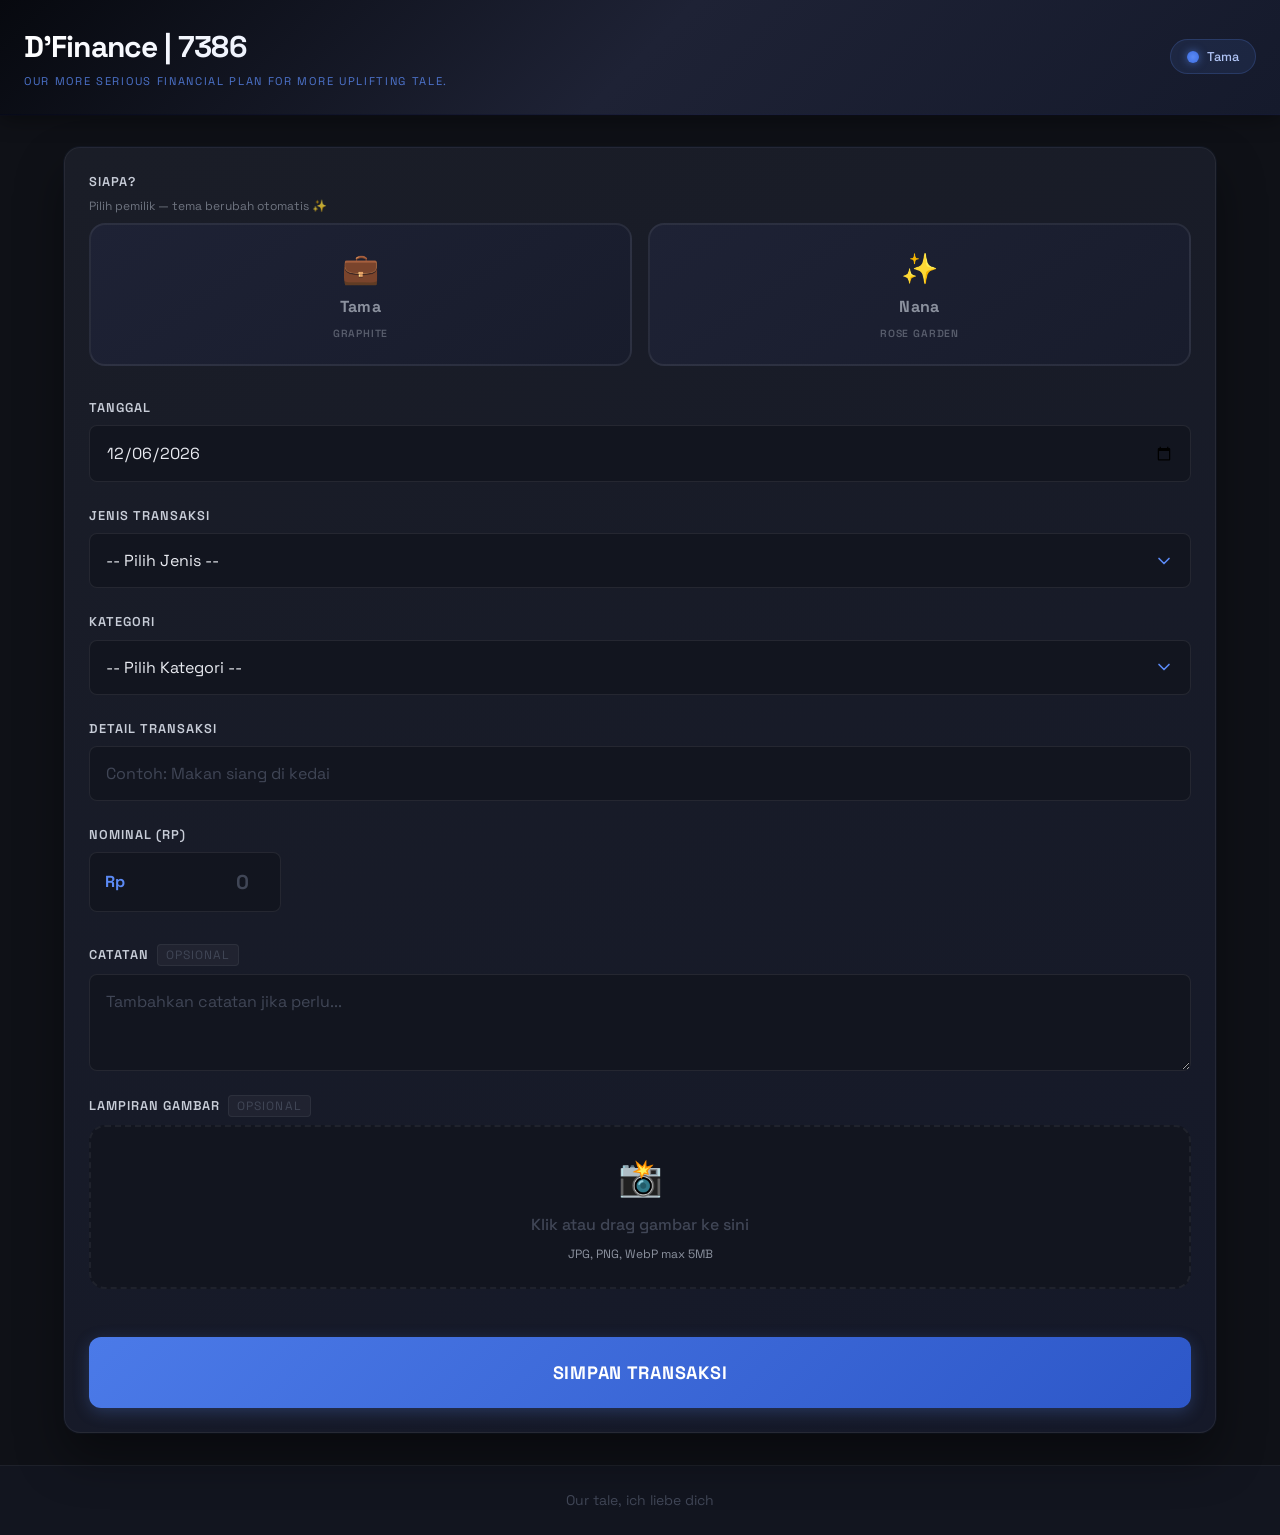
==== frontend/index.html @ bd0a0cb4 "init: our financial tracker | 7386" ====
<!DOCTYPE html>
<html lang="id">
<head>
    <meta charset="UTF-8">
    <meta name="viewport" content="width=device-width, initial-scale=1.0">
    <title>Budgeting | 7386</title>
    <link rel="preconnect" href="https://fonts.googleapis.com">
    <link rel="preconnect" href="https://fonts.gstatic.com" crossorigin>
    <link href="https://fonts.googleapis.com/css2?family=Space+Grotesk:wght@300;400;500;600;700&family=Playfair+Display:wght@400;500;600;700&family=Caveat:wght@400;500;600;700&display=swap" rel="stylesheet">
    
    <!-- Stylesheets -->
    <link rel="stylesheet" href="css/main.css">
    <link rel="stylesheet" href="css/theme-tama.css">
    <link rel="stylesheet" href="css/theme-nana.css">
</head>
<body class="theme-tama">
    <div class="app-container">
        <!-- Header -->
        <header class="app-header">
            <div class="header-content">
                <h1 class="app-title">D'Finance | 7386</h1>
                <p class="app-subtitle">Our more serious financial plan for more uplifting tale.</p>
            </div>
            <button class="theme-switcher" id="themeSwitcher" title="Ganti tema">
                <span class="theme-indicator"></span>
                <span class="theme-label" id="themeLabel">Tama</span>
            </button>
        </header>

        <!-- Main Form -->
        <main class="app-main">
            <form class="transaction-form" id="transactionForm">
                <!-- Owner Selection -->
                <div class="form-group form-group--owner">
                    <label class="form-label">Siapa?</label>
                    <p class="owner-hint">Pilih pemilik — tema berubah otomatis ✨</p>
                    <div class="owner-selector">
                        <button type="button" class="owner-btn" data-owner="Tama" id="ownerBtnTama">
                            <span class="owner-icon">💼</span>
                            <span class="owner-name">Tama</span>
                            <span class="owner-theme-tag">Graphite</span>
                        </button>
                        <button type="button" class="owner-btn" data-owner="Nana" id="ownerBtnNana">
                            <span class="owner-icon">✨</span>
                            <span class="owner-name">Nana</span>
                            <span class="owner-theme-tag">Rose Garden</span>
                        </button>
                    </div>
                    <input type="hidden" name="owner" id="ownerInput" required>
                </div>

                <!-- Date -->
                <div class="form-group">
                    <label for="dateInput" class="form-label">Tanggal</label>
                    <input 
                        type="date" 
                        id="dateInput" 
                        name="date" 
                        class="form-input" 
                        required
                    >
                </div>

                <!-- Transaction Type -->
                <div class="form-group">
                    <label for="typeSelect" class="form-label">Jenis Transaksi</label>
                    <select 
                        id="typeSelect" 
                        name="type" 
                        class="form-input form-select" 
                        required
                    >
                        <option value="">-- Pilih Jenis --</option>
                    </select>
                </div>

                <!-- Category (Dynamic) -->
                <div class="form-group">
                    <label for="categorySelect" class="form-label">Kategori</label>
                    <select 
                        id="categorySelect" 
                        name="category" 
                        class="form-input form-select" 
                        required
                    >
                        <option value="">-- Pilih Kategori --</option>
                    </select>
                </div>

                <!-- Detail/Description -->
                <div class="form-group">
                    <label for="detailInput" class="form-label">Detail Transaksi</label>
                    <input 
                        type="text" 
                        id="detailInput" 
                        name="detail" 
                        class="form-input" 
                        placeholder="Contoh: Makan siang di kedai"
                        required
                    >
                </div>

                <!-- Amount -->
                <div class="form-group">
                    <label for="amountInput" class="form-label">Nominal (Rp)</label>
                    <div class="amount-input-wrapper">
                        <span class="currency-prefix">Rp</span>
                        <input 
                            type="number" 
                            id="amountInput" 
                            name="amount" 
                            class="form-input amount-input" 
                            placeholder="0" 
                            min="1000"
                            max="999999999"
                            required
                        >
                    </div>
                    <small class="form-hint" id="amountHint"></small>
                </div>

                <!-- Note (Optional) -->
                <div class="form-group">
                    <label for="noteInput" class="form-label">Catatan <span class="optional-badge">Opsional</span></label>
                    <textarea 
                        id="noteInput" 
                        name="note" 
                        class="form-input form-textarea" 
                        placeholder="Tambahkan catatan jika perlu..."
                        rows="3"
                    ></textarea>
                </div>

                <!-- Image Upload (Optional) -->
                <div class="form-group">
                    <label class="form-label">Lampiran Gambar <span class="optional-badge">Opsional</span></label>
                    <div class="image-upload-area" id="imageUploadArea">
                        <input 
                            type="file" 
                            id="imageInput" 
                            name="image" 
                            class="image-input" 
                            accept="image/*"
                        >
                        <div class="upload-prompt">
                            <span class="upload-icon">📸</span>
                            <p>Klik atau drag gambar ke sini</p>
                            <small>JPG, PNG, WebP max 5MB</small>
                        </div>
                    </div>
                    <div class="image-preview" id="imagePreview" style="display: none;">
                        <img id="previewImage" alt="Preview">
                        <button type="button" class="btn-remove-image" id="removeImageBtn">✕</button>
                    </div>
                </div>

                <!-- Form Status/Feedback -->
                <div class="form-feedback" id="formFeedback" style="display: none;"></div>

                <!-- Submit Button -->
                <button type="submit" class="btn btn-primary btn-submit" id="submitBtn">
                    <span class="btn-text">Simpan Transaksi</span>
                    <span class="btn-loader" style="display: none;">⏳</span>
                </button>

                <!-- Loading Overlay -->
                <div class="form-loading" id="formLoading" style="display: none;">
                    <div class="spinner"></div>
                    <p>Mengirim data...</p>
                </div>
            </form>

            <!-- Quick Stats -->
            <aside class="quick-stats" id="quickStats" style="display: none;">
                <h3 class="stats-title">Statistik Hari Ini</h3>
                <div class="stats-grid">
                    <div class="stat-item">
                        <span class="stat-label">Total Pemasukan</span>
                        <span class="stat-value stat-income">Rp 0</span>
                    </div>
                    <div class="stat-item">
                        <span class="stat-label">Total Pengeluaran</span>
                        <span class="stat-value stat-expense">Rp 0</span>
                    </div>
                    <div class="stat-item">
                        <span class="stat-label">Saldo Bersih</span>
                        <span class="stat-value stat-net">Rp 0</span>
                    </div>
                </div>
            </aside>
        </main>

        <!-- Footer -->
        <footer class="app-footer">
            <p class="footer-text">Our tale, ich liebe dich</p>
        </footer>
    </div>

    <!-- Scripts -->
    <script src="js/config-loader.js"></script>
    <script src="js/theme-manager.js"></script>
    <script src="js/form-handler.js"></script>
    <script src="js/main.js"></script>
</body>
</html>
---- frontend/css/main.css ----
/* ============================================
   BINDER 7386 BUDGETING APP - MAIN STYLESHEET
   ============================================ */

* {
    margin: 0;
    padding: 0;
    box-sizing: border-box;
}

:root {
    /* Spacing */
    --spacing-xs: 0.25rem;
    --spacing-sm: 0.5rem;
    --spacing-md: 1rem;
    --spacing-lg: 1.5rem;
    --spacing-xl: 2rem;
    --spacing-xxl: 3rem;

    /* Typography */
    --font-primary: 'Space Grotesk', sans-serif;
    --font-secondary: 'Playfair Display', serif;
    --font-handwriting: 'Caveat', cursive;
    
    --font-size-xs: 0.75rem;
    --font-size-sm: 0.875rem;
    --font-size-base: 1rem;
    --font-size-lg: 1.125rem;
    --font-size-xl: 1.25rem;
    --font-size-2xl: 1.5rem;
    --font-size-3xl: 1.875rem;
    --font-size-4xl: 2.25rem;

    --line-height-tight: 1.2;
    --line-height-normal: 1.5;
    --line-height-loose: 1.75;

    /* Border Radius */
    --radius-sm: 0.25rem;
    --radius-md: 0.5rem;
    --radius-lg: 1rem;
    --radius-full: 9999px;

    /* Transitions */
    --transition-fast: 150ms ease-in-out;
    --transition-base: 300ms ease-in-out;
    --transition-slow: 500ms ease-in-out;

    /* Shadows */
    --shadow-sm: 0 1px 2px rgba(0, 0, 0, 0.05);
    --shadow-md: 0 4px 6px rgba(0, 0, 0, 0.1);
    --shadow-lg: 0 10px 15px rgba(0, 0, 0, 0.15);
    --shadow-xl: 0 20px 25px rgba(0, 0, 0, 0.2);
}

html {
    font-size: 16px;
    -webkit-font-smoothing: antialiased;
    -moz-osx-font-smoothing: grayscale;
}

body {
    font-family: var(--font-primary);
    line-height: var(--line-height-normal);
    transition:
        background-color var(--transition-base),
        color var(--transition-base);
}

/* Smooth full-page theme crossfade — triggered by ThemeManager */
body.theme-transitioning *,
body.theme-transitioning {
    transition:
        background-color 0.35s ease,
        color 0.35s ease,
        border-color 0.35s ease,
        box-shadow 0.35s ease !important;
}

/* ============================================
   LAYOUT STRUCTURE
   ============================================ */

.app-container {
    display: flex;
    flex-direction: column;
    min-height: 100vh;
    background-color: var(--bg-primary);
    color: var(--text-primary);
}

.app-header {
    padding: var(--spacing-lg) var(--spacing-lg);
    border-bottom: 1px solid var(--border-color);
    background-color: var(--bg-secondary);
    display: flex;
    justify-content: space-between;
    align-items: center;
    box-shadow: var(--shadow-sm);
    position: sticky;
    top: 0;
    z-index: 100;
}

.header-content {
    flex: 1;
}

.app-title {
    font-size: var(--font-size-3xl);
    font-weight: 700;
    margin: 0;
    color: var(--accent-color);
    letter-spacing: -0.02em;
}

.app-subtitle {
    font-size: var(--font-size-sm);
    color: var(--text-secondary);
    margin-top: var(--spacing-xs);
    text-transform: uppercase;
    letter-spacing: 0.05em;
}

.app-main {
    flex: 1;
    display: flex;
    gap: var(--spacing-xl);
    padding: var(--spacing-xl) var(--spacing-lg);
    max-width: 1200px;
    margin: 0 auto;
    width: 100%;
}

.app-footer {
    padding: var(--spacing-lg);
    text-align: center;
    border-top: 1px solid var(--border-color);
    background-color: var(--bg-secondary);
    color: var(--text-secondary);
    font-size: var(--font-size-sm);
}

/* ============================================
   FORM STYLES
   ============================================ */

.transaction-form {
    flex: 1;
    min-width: 0;
    background-color: var(--bg-secondary);
    padding: var(--spacing-lg);
    border-radius: var(--radius-lg);
    box-shadow: var(--shadow-md);
    border: 1px solid var(--border-color);
    position: relative;
}

.form-group {
    margin-bottom: var(--spacing-lg);
    display: flex;
    flex-direction: column;
}

.form-group--owner {
    margin-bottom: var(--spacing-xl);
}

.form-label {
    font-size: var(--font-size-base);
    font-weight: 600;
    margin-bottom: var(--spacing-sm);
    color: var(--text-primary);
    display: flex;
    align-items: center;
    gap: var(--spacing-sm);
}

.optional-badge {
    font-size: var(--font-size-xs);
    font-weight: 400;
    color: var(--text-secondary);
    padding: 0 var(--spacing-sm);
}

/* Owner Selector */
.owner-hint {
    font-size: var(--font-size-xs);
    color: var(--text-secondary);
    margin-bottom: var(--spacing-sm);
    margin-top: calc(-0.25 * var(--spacing-sm));
    opacity: 0.75;
}

.owner-selector {
    display: grid;
    grid-template-columns: 1fr 1fr;
    gap: var(--spacing-md);
}

/* Small badge showing the theme name inside the owner button */
.owner-theme-tag {
    font-size: 0.65rem;
    font-weight: 600;
    letter-spacing: 0.08em;
    text-transform: uppercase;
    opacity: 0.55;
    margin-top: 2px;
}

.owner-btn {
    padding: var(--spacing-lg) var(--spacing-md);
    border: 2px solid var(--border-color);
    border-radius: var(--radius-lg);
    background-color: var(--bg-primary);
    color: var(--text-secondary);
    cursor: pointer;
    transition: all 0.3s cubic-bezier(0.34, 1.56, 0.64, 1);
    display: flex;
    flex-direction: column;
    align-items: center;
    gap: var(--spacing-sm);
    font-family: var(--font-primary);
    font-size: var(--font-size-base);
    font-weight: 600;
    min-height: 110px;
    position: relative;
    overflow: hidden;
}

.owner-btn:hover {
    border-color: var(--accent-color);
    background-color: var(--bg-secondary);
    transform: translateY(-2px);
}

.owner-btn.active {
    border-color: var(--accent-color);
    background-color: var(--accent-color);
    color: white;
    box-shadow: var(--shadow-lg);
    transform: translateY(-2px) scale(1.02);
}

.owner-icon {
    font-size: var(--font-size-3xl);
    transition: transform 0.3s ease;
}

.owner-btn:hover .owner-icon {
    transform: scale(1.15);
}

.owner-name {
    font-size: var(--font-size-base);
    font-weight: 700;
    letter-spacing: 0.02em;
}

/* Form Inputs */
.form-input {
    padding: var(--spacing-md);
    border: 1px solid var(--border-color);
    border-radius: var(--radius-md);
    font-family: var(--font-primary);
    font-size: var(--font-size-base);
    color: var(--text-primary);
    background-color: var(--bg-primary);
    transition: all var(--transition-base);
}

.form-input:focus {
    outline: none;
    border-color: var(--accent-color);
    box-shadow: 0 0 0 3px var(--accent-color-20);
}

.form-input::placeholder {
    color: var(--text-secondary);
}

.form-select {
    appearance: none;
    background-image: url("data:image/svg+xml;charset=UTF-8,%3csvg xmlns='http://www.w3.org/2000/svg' viewBox='0 0 24 24' fill='none' stroke='currentColor' stroke-width='2' stroke-linecap='round' stroke-linejoin='round'%3e%3cpolyline points='6 9 12 15 18 9'%3e%3c/polyline%3e%3c/svg%3e");
    background-repeat: no-repeat;
    background-position: right var(--spacing-md) center;
    background-size: 1.25rem;
    padding-right: calc(var(--spacing-md) + 1.75rem);
}

.form-textarea {
    resize: vertical;
    min-height: 6rem;
    font-family: var(--font-primary);
}

/* Amount Input */
.amount-input-wrapper {
    position: relative;
    display: flex;
    align-items: center;
}

.currency-prefix {
    position: absolute;
    left: var(--spacing-md);
    color: var(--text-secondary);
    font-weight: 600;
    pointer-events: none;
}

.amount-input {
    padding-left: calc(var(--spacing-md) + 1.75rem) !important;
    text-align: right;
    font-weight: 600;
    font-size: var(--font-size-lg);
}

.form-hint {
    display: block;
    margin-top: var(--spacing-sm);
    font-size: var(--font-size-sm);
    color: var(--text-secondary);
}

/* Image Upload */
.image-upload-area {
    border: 2px dashed var(--border-color);
    border-radius: var(--radius-lg);
    padding: var(--spacing-lg);
    text-align: center;
    cursor: pointer;
    transition: all var(--transition-base);
    background-color: var(--bg-primary);
}

.image-upload-area:hover {
    border-color: var(--accent-color);
    background-color: var(--accent-color-10);
}

.image-upload-area.drag-over {
    border-color: var(--accent-color);
    background-color: var(--accent-color-10);
}

.image-input {
    display: none;
}

.upload-prompt {
    display: flex;
    flex-direction: column;
    align-items: center;
    gap: var(--spacing-sm);
    color: var(--text-secondary);
}

.upload-icon {
    font-size: var(--font-size-4xl);
}

.upload-prompt p {
    margin: 0;
    font-weight: 500;
}

.upload-prompt small {
    font-size: var(--font-size-xs);
    color: var(--text-secondary);
}

.image-preview {
    position: relative;
    margin-top: var(--spacing-md);
    border-radius: var(--radius-lg);
    overflow: hidden;
}

.image-preview img {
    max-width: 100%;
    max-height: 200px;
    border-radius: var(--radius-lg);
}

.btn-remove-image {
    position: absolute;
    top: var(--spacing-sm);
    right: var(--spacing-sm);
    width: 2rem;
    height: 2rem;
    border-radius: 50%;
    background-color: rgba(0, 0, 0, 0.7);
    color: white;
    border: none;
    cursor: pointer;
    display: flex;
    align-items: center;
    justify-content: center;
    font-size: var(--font-size-lg);
    transition: background-color var(--transition-base);
}

.btn-remove-image:hover {
    background-color: rgba(0, 0, 0, 0.9);
}

/* Form Feedback */
.form-feedback {
    padding: var(--spacing-md);
    border-radius: var(--radius-md);
    margin-bottom: var(--spacing-lg);
    font-size: var(--font-size-sm);
    animation: slideDown var(--transition-base);
}

.form-feedback.success {
    background-color: var(--success-bg);
    color: var(--success-text);
    border-left: 4px solid var(--success-color);
}

.form-feedback.error {
    background-color: var(--error-bg);
    color: var(--error-text);
    border-left: 4px solid var(--error-color);
}

.form-feedback.warning {
    background-color: var(--warning-bg);
    color: var(--warning-text);
    border-left: 4px solid var(--warning-color);
}

/* Form Loading */
.form-loading {
    position: absolute;
    inset: 0;
    background-color: rgba(255, 255, 255, 0.8);
    border-radius: var(--radius-lg);
    display: flex;
    flex-direction: column;
    align-items: center;
    justify-content: center;
    gap: var(--spacing-md);
    z-index: 50;
}

.spinner {
    width: 3rem;
    height: 3rem;
    border: 3px solid var(--accent-color-20);
    border-top-color: var(--accent-color);
    border-radius: 50%;
    animation: spin 1s linear infinite;
}

/* ============================================
   BUTTONS
   ============================================ */

.btn {
    padding: var(--spacing-md) var(--spacing-lg);
    border: none;
    border-radius: var(--radius-md);
    font-family: var(--font-primary);
    font-size: var(--font-size-base);
    font-weight: 600;
    cursor: pointer;
    transition: all var(--transition-base);
    text-transform: uppercase;
    letter-spacing: 0.05em;
    display: inline-flex;
    align-items: center;
    justify-content: center;
    gap: var(--spacing-sm);
}

.btn-primary {
    background-color: var(--accent-color);
    color: white;
    width: 100%;
}

.btn-primary:hover {
    background-color: var(--accent-color-dark);
    box-shadow: var(--shadow-md);
}

.btn-primary:active {
    transform: scale(0.98);
}

.btn-primary:disabled {
    opacity: 0.6;
    cursor: not-allowed;
}

.btn-submit {
    margin-top: var(--spacing-lg);
    padding: var(--spacing-lg);
    font-size: var(--font-size-lg);
}

.btn-loader {
    font-size: var(--font-size-2xl);
    animation: bounce 1s infinite;
}

/* ============================================
   THEME SWITCHER
   ============================================ */

.theme-switcher {
    padding: var(--spacing-sm) var(--spacing-md);
    border: 1px solid var(--border-color);
    border-radius: var(--radius-full);
    background-color: var(--bg-primary);
    color: var(--text-primary);
    cursor: pointer;
    transition: all var(--transition-base);
    display: flex;
    align-items: center;
    gap: var(--spacing-sm);
    font-size: var(--font-size-sm);
    font-weight: 500;
}

.theme-switcher:hover {
    border-color: var(--accent-color);
    background-color: var(--accent-color-10);
}

.theme-indicator {
    width: 0.75rem;
    height: 0.75rem;
    border-radius: 50%;
    background-color: var(--accent-color);
}

/* ============================================
   QUICK STATS
   ============================================ */

.quick-stats {
    width: 300px;
    background-color: var(--bg-secondary);
    padding: var(--spacing-lg);
    border-radius: var(--radius-lg);
    box-shadow: var(--shadow-md);
    border: 1px solid var(--border-color);
    height: fit-content;
    position: sticky;
    top: calc(var(--spacing-xl) + 4rem);
}

.stats-title {
    font-size: var(--font-size-lg);
    font-weight: 700;
    margin-bottom: var(--spacing-lg);
    color: var(--text-primary);
}

.stats-grid {
    display: flex;
    flex-direction: column;
    gap: var(--spacing-md);
}

.stat-item {
    display: flex;
    justify-content: space-between;
    align-items: center;
    padding: var(--spacing-md);
    background-color: var(--bg-primary);
    border-radius: var(--radius-md);
    border: 1px solid var(--border-color);
}

.stat-label {
    font-size: var(--font-size-sm);
    color: var(--text-secondary);
    font-weight: 500;
}

.stat-value {
    font-size: var(--font-size-lg);
    font-weight: 700;
    font-variant-numeric: tabular-nums;
}

.stat-income {
    color: #16a34a;
}

.stat-expense {
    color: #dc2626;
}

.stat-net {
    color: var(--accent-color);
}

/* ============================================
   RESPONSIVE DESIGN
   ============================================ */

@media (max-width: 1024px) {
    .app-main {
        flex-direction: column;
    }

    .quick-stats {
        width: 100%;
        position: static;
        order: -1;
    }
}

@media (max-width: 768px) {
    .app-header {
        flex-direction: column;
        text-align: center;
        gap: var(--spacing-md);
    }

    .app-main {
        padding: var(--spacing-lg) var(--spacing-md);
        gap: var(--spacing-lg);
    }

    .transaction-form {
        padding: var(--spacing-md);
    }

    .owner-selector {
        grid-template-columns: 1fr;
    }

    .form-group {
        margin-bottom: var(--spacing-md);
    }

    .stats-grid {
        grid-template-columns: 1fr;
    }
}

@media (max-width: 480px) {
    :root {
        --spacing-lg: 1rem;
        --font-size-2xl: 1.25rem;
        --font-size-3xl: 1.5rem;
    }

    .app-header {
        padding: var(--spacing-md);
    }

    .app-main {
        padding: var(--spacing-md);
    }

    .app-title {
        font-size: var(--font-size-2xl);
    }

    .transaction-form {
        padding: var(--spacing-md);
    }

    .btn {
        padding: var(--spacing-md);
        font-size: var(--font-size-sm);
    }
}

/* ============================================
   ANIMATIONS
   ============================================ */

@keyframes slideDown {
    from {
        opacity: 0;
        transform: translateY(-0.75rem);
    }
    to {
        opacity: 1;
        transform: translateY(0);
    }
}

@keyframes spin {
    to {
        transform: rotate(360deg);
    }
}

@keyframes bounce {
    0%, 100% {
        opacity: 1;
    }
    50% {
        opacity: 0.5;
    }
}

/* Pulse animation for selected owner icon */
@keyframes ownerPulse {
    0%, 100% {
        transform: scale(1);
    }
    50% {
        transform: scale(1.2);
    }
}

/* Shimmer for submit button */
@keyframes shimmer {
    0% { left: -100%; }
    100% { left: 200%; }
}

/* Fade-in for form feedback */
@keyframes fadeInUp {
    from {
        opacity: 0;
        transform: translateY(0.5rem);
    }
    to {
        opacity: 1;
        transform: translateY(0);
    }
}

.form-feedback {
    animation: fadeInUp 0.3s ease;
}
---- frontend/css/theme-tama.css ----
/* ============================================
   TAMA THEME - Deep Graphite & Midnight
   Modern, sharp, dark executive aesthetic
   ============================================ */

.theme-tama {
    --bg-primary: #0f1117;
    --bg-secondary: #1a1d27;
    --bg-tertiary: #12151f;
    --text-primary: #e8eaf0;
    --text-secondary: #8b919e;
    --border-color: #2a2f3e;
    --accent-color: #070438;
    --accent-color-dark: #020217;
    --accent-color-20: rgba(20, 18, 90, 0.2);
    --accent-color-10: rgba(20, 18, 90, 0.1);

    /* Status Colors */
    --success-color: #22c55e;
    --success-bg: rgba(34, 197, 94, 0.12);
    --success-text: #86efac;

    --error-color: #f87171;
    --error-bg: rgba(248, 113, 113, 0.12);
    --error-text: #fca5a5;

    --warning-color: #fbbf24;
    --warning-bg: rgba(251, 191, 36, 0.12);
    --warning-text: #fcd34d;
}

/* ---- Body Background ---- */
.theme-tama body,
.theme-tama {
    background-color: var(--bg-primary);
}

/* ---- Header ---- */
.theme-tama .app-header {
    background: linear-gradient(135deg, #07090f 0%, #1e2235 50%, #151a2c 100%);
    border-bottom: 1px solid rgba(13, 14, 85, 0.15);
    box-shadow: 0 1px 0 rgba(13, 14, 85, 0.08), 0 4px 20px rgba(0, 0, 0, 0.4);
}

.theme-tama .app-title {
    color: #e8eaf0;
    font-family: 'Space Grotesk', sans-serif;
    font-weight: 700;
    letter-spacing: -0.03em;
    background: linear-gradient(135deg, #ffffff 0%, #b0c4f5 100%);
    -webkit-background-clip: text;
    -webkit-text-fill-color: transparent;
    background-clip: text;
}

.theme-tama .app-subtitle {
    color: #5b8af5;
    font-family: 'Space Grotesk', sans-serif;
    font-size: 0.7rem;
    letter-spacing: 0.15em;
    text-transform: uppercase;
    opacity: 0.8;
}

/* ---- App Container ---- */
.theme-tama .app-container {
    background-color: var(--bg-primary);
}

/* ---- Form Card ---- */
.theme-tama .transaction-form {
    background: linear-gradient(160deg, #1a1d27 0%, #151929 100%);
    border: 1px solid rgba(255, 255, 255, 0.06);
    box-shadow: 0 24px 48px rgba(0, 0, 0, 0.4), 0 0 0 1px rgba(91, 138, 245, 0.05);
}

/* ---- Form Label ---- */
.theme-tama .form-label {
    color: #c8cdd8;
    font-family: 'Space Grotesk', sans-serif;
    font-size: 0.8rem;
    font-weight: 600;
    letter-spacing: 0.08em;
    text-transform: uppercase;
}

/* ---- Owner Buttons ---- */
.theme-tama .owner-btn {
    border: 2px solid rgba(255, 255, 255, 0.07);
    background: linear-gradient(145deg, #1e2235 0%, #181c2c 100%);
    color: #8b919e;
    font-family: 'Space Grotesk', sans-serif;
    font-weight: 600;
    border-radius: 16px;
    transition: all 0.3s cubic-bezier(0.34, 1.56, 0.64, 1);
    position: relative;
    overflow: hidden;
}

.theme-tama .owner-btn::before {
    content: '';
    position: absolute;
    inset: 0;
    background: linear-gradient(135deg, rgba(91, 138, 245, 0.1) 0%, transparent 60%);
    opacity: 0;
    transition: opacity 0.3s ease;
}

.theme-tama .owner-btn:hover {
    border-color: rgba(91, 138, 245, 0.4);
    color: #c8cdd8;
    transform: translateY(-2px);
    box-shadow: 0 8px 24px rgba(0, 0, 0, 0.3), 0 0 0 1px rgba(91, 138, 245, 0.15);
}

.theme-tama .owner-btn:hover::before {
    opacity: 1;
}

.theme-tama .owner-btn.active {
    background: linear-gradient(135deg, #2a3a6e 0%, #1e2d5c 100%);
    border-color: #5b8af5;
    color: #ffffff;
    box-shadow:
        0 0 0 3px rgba(91, 138, 245, 0.2),
        0 12px 32px rgba(91, 138, 245, 0.3),
        0 0 60px rgba(91, 138, 245, 0.1);
    transform: translateY(-2px) scale(1.02);
}

.theme-tama .owner-btn.active::before {
    opacity: 1;
}

.theme-tama .owner-btn.active .owner-icon {
    animation: ownerPulse 2s ease-in-out infinite;
}

/* ---- Form Inputs ---- */
.theme-tama .form-input,
.theme-tama .form-select,
.theme-tama .form-textarea {
    background-color: #12151f;
    border: 1px solid rgba(255, 255, 255, 0.08);
    color: #e8eaf0;
    font-family: 'Space Grotesk', sans-serif;
    transition: all 0.25s ease;
}

.theme-tama .form-input:focus,
.theme-tama .form-select:focus,
.theme-tama .form-textarea:focus {
    border-color: #5b8af5;
    background-color: #141827;
    box-shadow: 0 0 0 3px rgba(91, 138, 245, 0.15), 0 0 20px rgba(91, 138, 245, 0.08);
}

.theme-tama .form-input::placeholder,
.theme-tama .form-textarea::placeholder {
    color: #404656;
}

/* ---- Select arrow tint ---- */
.theme-tama .form-select {
    background-image: url("data:image/svg+xml;charset=UTF-8,%3csvg xmlns='http://www.w3.org/2000/svg' viewBox='0 0 24 24' fill='none' stroke='%235b8af5' stroke-width='2' stroke-linecap='round' stroke-linejoin='round'%3e%3cpolyline points='6 9 12 15 18 9'%3e%3c/polyline%3e%3c/svg%3e");
}

.theme-tama .form-select option {
    background-color: #1a1d27;
    color: #e8eaf0;
}

/* ---- Amount Input ---- */
.theme-tama .currency-prefix {
    color: #5b8af5;
    font-weight: 700;
}

.theme-tama .amount-input {
    font-family: 'Space Grotesk', sans-serif;
    font-weight: 700;
    font-size: 1.25rem;
    color: #e8eaf0;
}

/* ---- Image Upload Area ---- */
.theme-tama .image-upload-area {
    border-color: rgba(255, 255, 255, 0.06);
    background-color: #12151f;
}

.theme-tama .image-upload-area:hover {
    border-color: rgba(91, 138, 245, 0.4);
    background-color: rgba(91, 138, 245, 0.05);
}

.theme-tama .image-upload-area.drag-over {
    border-color: #5b8af5;
    background-color: rgba(91, 138, 245, 0.08);
    box-shadow: 0 0 20px rgba(91, 138, 245, 0.12);
}

.theme-tama .upload-prompt {
    color: #404656;
}

/* ---- Submit Button ---- */
.theme-tama .btn-primary {
    background: linear-gradient(135deg, #4b7ae8 0%, #2d57c8 100%);
    color: #ffffff;
    font-family: 'Space Grotesk', sans-serif;
    font-weight: 700;
    letter-spacing: 0.04em;
    border-radius: 12px;
    box-shadow: 0 4px 16px rgba(91, 138, 245, 0.25);
    position: relative;
    overflow: hidden;
}

.theme-tama .btn-primary::after {
    content: '';
    position: absolute;
    top: 0; left: -100%;
    width: 100%; height: 100%;
    background: linear-gradient(90deg, transparent, rgba(255,255,255,0.15), transparent);
    transition: left 0.5s ease;
}

.theme-tama .btn-primary:hover {
    background: linear-gradient(135deg, #5b8af5 0%, #3d6de0 100%);
    box-shadow: 0 8px 28px rgba(91, 138, 245, 0.35);
    transform: translateY(-1px);
}

.theme-tama .btn-primary:hover::after {
    left: 100%;
}

.theme-tama .btn-primary:active {
    transform: translateY(1px);
    box-shadow: 0 2px 8px rgba(91, 138, 245, 0.2);
}

/* ---- Theme Switcher ---- */
.theme-tama .theme-switcher {
    background-color: rgba(91, 138, 245, 0.1);
    border: 1px solid rgba(91, 138, 245, 0.2);
    color: #b0c4f5;
    font-family: 'Space Grotesk', sans-serif;
    font-size: 0.8rem;
}

.theme-tama .theme-switcher:hover {
    background-color: rgba(91, 138, 245, 0.18);
    border-color: rgba(91, 138, 245, 0.35);
    color: #ffffff;
}

.theme-tama .theme-indicator {
    background: radial-gradient(circle, #5b8af5, #3d6de0);
    box-shadow: 0 0 8px rgba(91, 138, 245, 0.6);
}

/* ---- Feedback messages ---- */
.theme-tama .form-feedback {
    font-family: 'Space Grotesk', sans-serif;
    font-weight: 500;
    border-radius: 10px;
}

/* ---- Quick Stats ---- */
.theme-tama .quick-stats {
    background: linear-gradient(160deg, #1a1d27 0%, #151929 100%);
    border: 1px solid rgba(255, 255, 255, 0.06);
    box-shadow: 0 12px 32px rgba(0, 0, 0, 0.3);
}

.theme-tama .stats-title {
    color: #e8eaf0;
    font-family: 'Space Grotesk', sans-serif;
}

.theme-tama .stat-item {
    background-color: rgba(255, 255, 255, 0.03);
    border: 1px solid rgba(255, 255, 255, 0.05);
}

.theme-tama .stat-label {
    color: #5b6478;
    font-family: 'Space Grotesk', sans-serif;
}

.theme-tama .stat-value {
    color: #e8eaf0;
    font-family: 'Space Grotesk', sans-serif;
}

/* ---- Footer ---- */
.theme-tama .app-footer {
    background-color: #12151f;
    border-top: 1px solid rgba(255, 255, 255, 0.05);
    color: #404656;
    font-family: 'Space Grotesk', sans-serif;
}

/* ---- Misc ---- */
.theme-tama .optional-badge {
    color: #404656;
    font-family: 'Space Grotesk', sans-serif;
    background: rgba(255, 255, 255, 0.04);
    border: 1px solid rgba(255, 255, 255, 0.06);
    border-radius: 4px;
    padding: 1px 8px;
}

.theme-tama .form-hint {
    color: #404656;
    font-family: 'Space Grotesk', sans-serif;
}

.theme-tama .form-loading {
    background-color: rgba(26, 29, 39, 0.95);
    color: #e8eaf0;
    font-family: 'Space Grotesk', sans-serif;
    backdrop-filter: blur(8px);
}

.theme-tama .spinner {
    border-color: rgba(91, 138, 245, 0.15);
    border-top-color: #5b8af5;
    box-shadow: 0 0 16px rgba(91, 138, 245, 0.2);
}
---- frontend/css/theme-nana.css ----
/* ============================================
   NANA THEME - Rose Garden & Warm Vintage
   Feminine, elegant, soft aesthetic
   ============================================ */

.theme-nana {
    --bg-primary: #fdf8f2;
    --bg-secondary: #fffbf7;
    --bg-tertiary: #f9f3eb;
    --text-primary: #3a2e28;
    --text-secondary: #9b8a80;
    --border-color: #ead5c0;
    --accent-color: #c96f6f;
    --accent-color-dark: #b55a5a;
    --accent-color-20: rgba(201, 111, 111, 0.20);
    --accent-color-10: rgba(201, 111, 111, 0.10);

    /* Status Colors */
    --success-color: #7ab67a;
    --success-bg: rgba(122, 182, 122, 0.12);
    --success-text: #4a7a4a;

    --error-color: #c96f6f;
    --error-bg: rgba(201, 111, 111, 0.12);
    --error-text: #8b3f3f;

    --warning-color: #d4a96a;
    --warning-bg: rgba(212, 169, 106, 0.12);
    --warning-text: #8b6535;
}

/* ---- Body Background ---- */
.theme-nana body,
.theme-nana {
    background-color: var(--bg-primary);
}

/* ---- Header ---- */
.theme-nana .app-header {
    background: linear-gradient(135deg, #c96f6f 0%, #d4856e 40%, #c87a8a 100%);
    border-bottom: none;
    box-shadow: 0 4px 24px rgba(201, 111, 111, 0.25), 0 1px 0 rgba(255,255,255,0.15) inset;
    position: relative;
    overflow: hidden;
}

.theme-nana .app-header::before {
    content: '';
    position: absolute;
    top: -50%;
    right: -20%;
    width: 300px;
    height: 300px;
    border-radius: 50%;
    background: radial-gradient(circle, rgba(255,255,255,0.08) 0%, transparent 70%);
    pointer-events: none;
}

.theme-nana .app-title {
    color: #fff;
    font-family: 'Playfair Display', serif;
    font-weight: 700;
    letter-spacing: -0.01em;
    text-shadow: 0 2px 12px rgba(0, 0, 0, 0.15);
}

.theme-nana .app-subtitle {
    color: rgba(255, 255, 255, 0.75);
    font-family: 'Caveat', cursive;
    font-size: 1.05rem;
    font-weight: 500;
    letter-spacing: 0.02em;
}

/* ---- App Container ---- */
.theme-nana .app-container {
    background: linear-gradient(180deg, #fdf8f2 0%, #faf4ee 100%);
}

/* ---- Form Card ---- */
.theme-nana .transaction-form {
    background: #fffbf7;
    border: 1px solid rgba(201, 111, 111, 0.12);
    box-shadow:
        0 2px 0 rgba(255,255,255,0.8) inset,
        0 24px 48px rgba(180, 100, 80, 0.08),
        0 0 0 1px rgba(201, 111, 111, 0.05);
    border-radius: 20px;
}

/* ---- Form Label ---- */
.theme-nana .form-label {
    color: #6b4e3d;
    font-family: 'Playfair Display', serif;
    font-size: 1rem;
    font-weight: 600;
}

/* ---- Owner Buttons ---- */
.theme-nana .owner-btn {
    border: 2px solid #ead5c0;
    background: linear-gradient(145deg, #fff8f2 0%, #fdf3eb 100%);
    color: #9b8a80;
    font-family: 'Caveat', cursive;
    font-weight: 600;
    font-size: 1.15rem;
    border-radius: 18px;
    transition: all 0.35s cubic-bezier(0.34, 1.56, 0.64, 1);
    position: relative;
    overflow: hidden;
}

.theme-nana .owner-btn::before {
    content: '';
    position: absolute;
    inset: 0;
    background: linear-gradient(135deg, rgba(201, 111, 111, 0.08) 0%, transparent 60%);
    opacity: 0;
    transition: opacity 0.3s ease;
}

.theme-nana .owner-btn:hover {
    border-color: rgba(201, 111, 111, 0.4);
    color: #6b4e3d;
    transform: translateY(-3px);
    box-shadow: 0 8px 24px rgba(201, 111, 111, 0.12);
}

.theme-nana .owner-btn:hover::before {
    opacity: 1;
}

.theme-nana .owner-btn.active {
    background: linear-gradient(135deg, #c96f6f 0%, #d4856e 100%);
    border-color: #c96f6f;
    color: #ffffff;
    box-shadow:
        0 0 0 3px rgba(201, 111, 111, 0.2),
        0 12px 32px rgba(201, 111, 111, 0.3),
        0 0 60px rgba(201, 111, 111, 0.1);
    transform: translateY(-2px) scale(1.02);
}

.theme-nana .owner-btn.active::before {
    opacity: 1;
}

.theme-nana .owner-btn.active .owner-icon {
    animation: ownerPulse 2s ease-in-out infinite;
}

/* ---- Form Inputs ---- */
.theme-nana .form-input,
.theme-nana .form-select,
.theme-nana .form-textarea {
    background-color: #fffbf7;
    border: 1px solid #ead5c0;
    color: #3a2e28;
    font-family: 'Caveat', cursive;
    font-size: 1.1rem;
    font-weight: 500;
    transition: all 0.25s ease;
}

.theme-nana .form-input:focus,
.theme-nana .form-select:focus,
.theme-nana .form-textarea:focus {
    border-color: #c96f6f;
    background-color: #ffffff;
    box-shadow: 0 0 0 3px rgba(201, 111, 111, 0.12), 0 2px 12px rgba(201, 111, 111, 0.06);
}

.theme-nana .form-input::placeholder,
.theme-nana .form-textarea::placeholder {
    color: #c4b0a8;
    font-family: 'Caveat', cursive;
}

/* ---- Select arrow tint ---- */
.theme-nana .form-select {
    background-image: url("data:image/svg+xml;charset=UTF-8,%3csvg xmlns='http://www.w3.org/2000/svg' viewBox='0 0 24 24' fill='none' stroke='%23c96f6f' stroke-width='2' stroke-linecap='round' stroke-linejoin='round'%3e%3cpolyline points='6 9 12 15 18 9'%3e%3c/polyline%3e%3c/svg%3e");
}

.theme-nana .form-select option {
    background-color: #fffbf7;
    color: #3a2e28;
    font-family: sans-serif;
}

/* ---- Amount Input ---- */
.theme-nana .currency-prefix {
    color: #c96f6f;
    font-weight: 700;
    font-family: 'Caveat', cursive;
}

.theme-nana .amount-input {
    font-family: 'Caveat', cursive;
    font-weight: 700;
    font-size: 1.5rem;
    color: #c96f6f;
}

/* ---- Image Upload Area ---- */
.theme-nana .image-upload-area {
    border-color: #ead5c0;
    background-color: #fdf8f2;
}

.theme-nana .image-upload-area:hover {
    border-color: rgba(201, 111, 111, 0.4);
    background-color: rgba(201, 111, 111, 0.04);
}

.theme-nana .image-upload-area.drag-over {
    border-color: #c96f6f;
    background-color: rgba(201, 111, 111, 0.06);
    box-shadow: 0 0 20px rgba(201, 111, 111, 0.1);
}

.theme-nana .upload-prompt {
    color: #c4b0a8;
    font-family: 'Caveat', cursive;
}

/* ---- Submit Button ---- */
.theme-nana .btn-primary {
    background: linear-gradient(135deg, #c96f6f 0%, #d4856e 100%);
    color: #ffffff;
    font-family: 'Caveat', cursive;
    font-weight: 700;
    font-size: 1.2rem;
    letter-spacing: 0.03em;
    border-radius: 14px;
    box-shadow: 0 4px 16px rgba(201, 111, 111, 0.28);
    position: relative;
    overflow: hidden;
}

.theme-nana .btn-primary::after {
    content: '';
    position: absolute;
    top: 0; left: -100%;
    width: 100%; height: 100%;
    background: linear-gradient(90deg, transparent, rgba(255,255,255,0.2), transparent);
    transition: left 0.5s ease;
}

.theme-nana .btn-primary:hover {
    background: linear-gradient(135deg, #d4856e 0%, #c96f6f 100%);
    box-shadow: 0 8px 28px rgba(201, 111, 111, 0.35);
    transform: translateY(-1px);
}

.theme-nana .btn-primary:hover::after {
    left: 100%;
}

.theme-nana .btn-primary:active {
    transform: translateY(1px);
    box-shadow: 0 2px 8px rgba(201, 111, 111, 0.2);
}

/* ---- Theme Switcher ---- */
.theme-nana .theme-switcher {
    background-color: rgba(255, 255, 255, 0.2);
    border: 1px solid rgba(255, 255, 255, 0.3);
    color: #ffffff;
    font-family: 'Caveat', cursive;
    font-size: 0.95rem;
}

.theme-nana .theme-switcher:hover {
    background-color: rgba(255, 255, 255, 0.28);
    border-color: rgba(255, 255, 255, 0.45);
}

.theme-nana .theme-indicator {
    background: radial-gradient(circle, #fff, #ffd6d6);
    box-shadow: 0 0 8px rgba(255, 255, 255, 0.7);
}

/* ---- Feedback messages ---- */
.theme-nana .form-feedback {
    font-family: 'Caveat', cursive;
    font-weight: 600;
    font-size: 1.05rem;
    border-radius: 10px;
}

/* ---- Quick Stats ---- */
.theme-nana .quick-stats {
    background: #fffbf7;
    border: 1px solid rgba(201, 111, 111, 0.1);
    box-shadow: 0 12px 32px rgba(180, 100, 80, 0.07);
    border-radius: 20px;
}

.theme-nana .stats-title {
    color: #3a2e28;
    font-family: 'Playfair Display', serif;
}

.theme-nana .stat-item {
    background: linear-gradient(145deg, #fdf8f2 0%, #faf3eb 100%);
    border: 1px solid rgba(201, 111, 111, 0.08);
}

.theme-nana .stat-label {
    color: #9b8a80;
    font-family: 'Caveat', cursive;
    font-size: 0.95rem;
}

.theme-nana .stat-value {
    color: #c96f6f;
    font-family: 'Caveat', cursive;
    font-size: 1.2rem;
}

/* ---- Footer ---- */
.theme-nana .app-footer {
    background-color: #faf4ee;
    border-top: 1px solid #ead5c0;
    color: #c4b0a8;
    font-family: 'Caveat', cursive;
}

/* ---- Misc ---- */
.theme-nana .optional-badge {
    color: #c4b0a8;
    font-family: 'Caveat', cursive;
    font-size: 0.9rem;
    background: rgba(201, 111, 111, 0.06);
    border: 1px solid rgba(201, 111, 111, 0.12);
    border-radius: 4px;
    padding: 1px 8px;
}

.theme-nana .form-hint {
    color: #c4b0a8;
    font-family: 'Caveat', cursive;
}

.theme-nana .form-loading {
    background-color: rgba(255, 251, 247, 0.95);
    color: #3a2e28;
    font-family: 'Caveat', cursive;
    backdrop-filter: blur(8px);
}

.theme-nana .spinner {
    border-color: rgba(201, 111, 111, 0.15);
    border-top-color: #c96f6f;
    box-shadow: 0 0 16px rgba(201, 111, 111, 0.15);
}
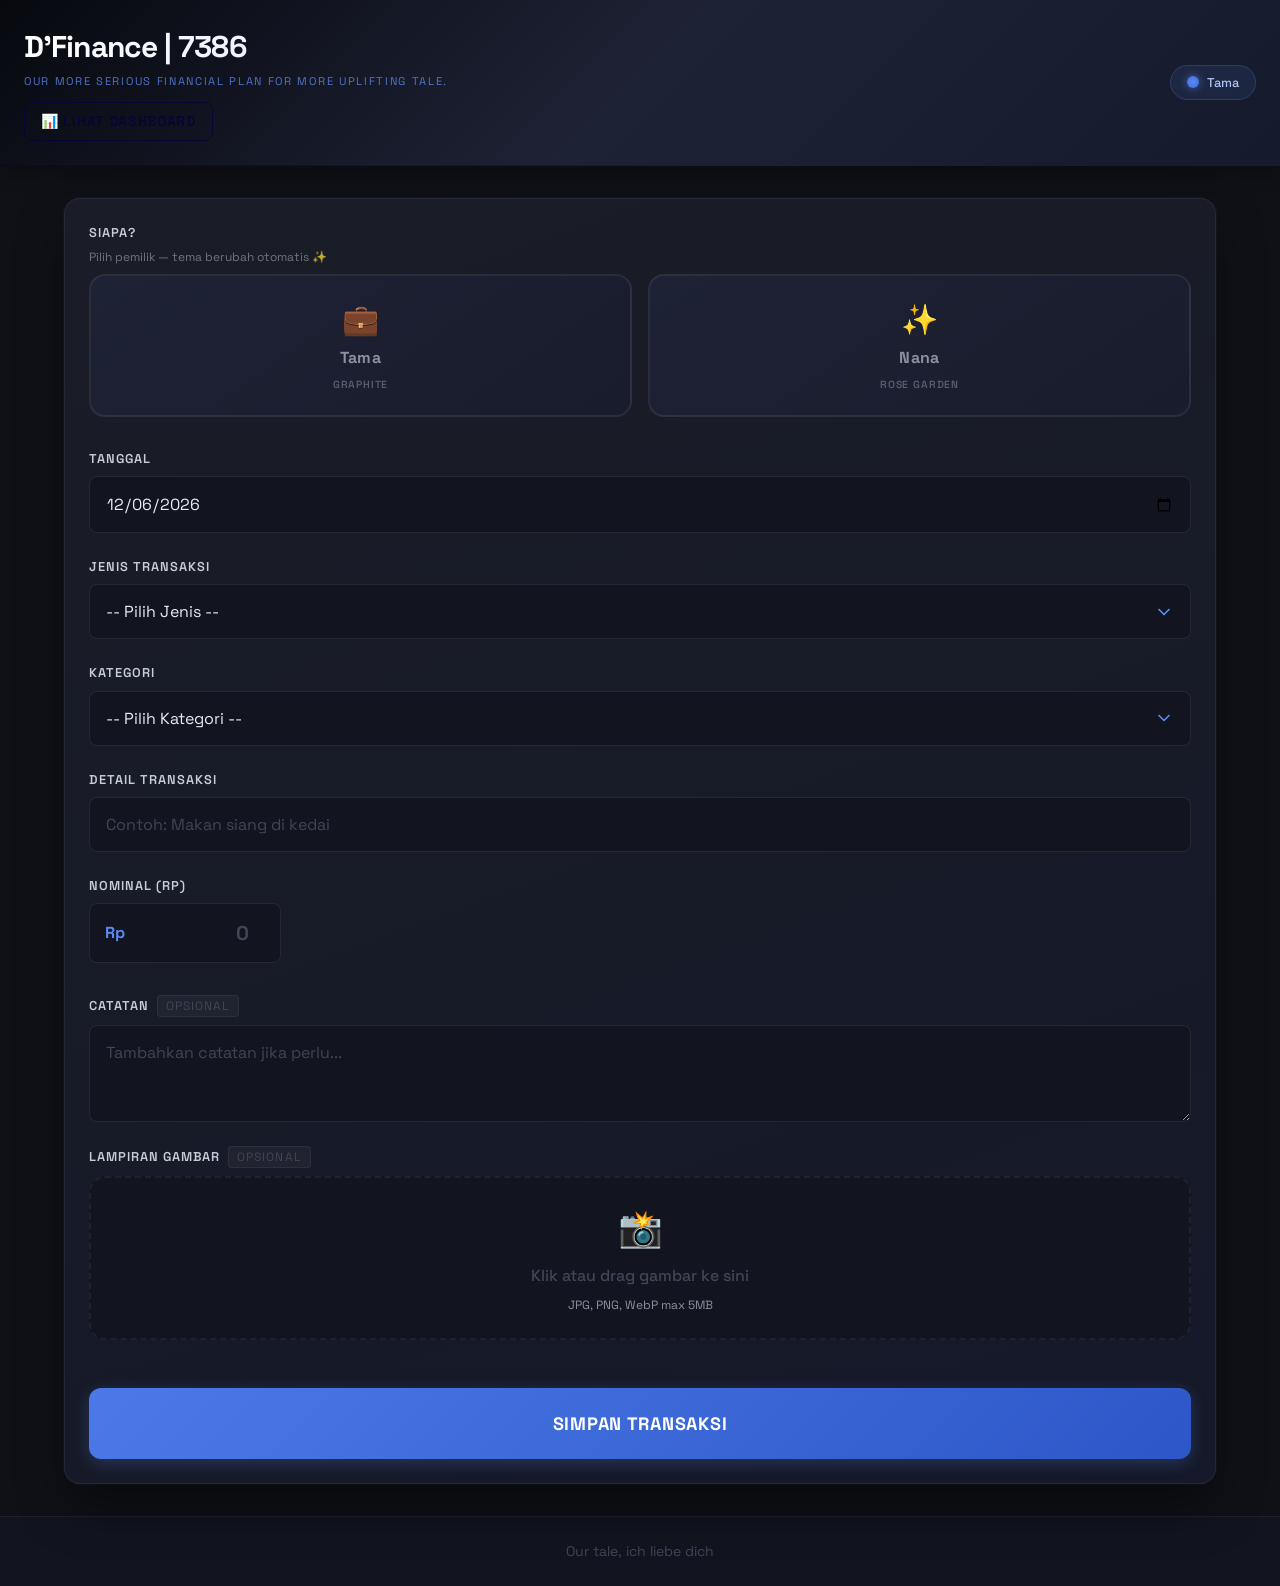
==== commit d836c250: "feat: dashboard & fix upload image function" ====
--- a/frontend/index.html
+++ b/frontend/index.html
@@ -20,6 +20,11 @@
             <div class="header-content">
                 <h1 class="app-title">D'Finance | 7386</h1>
                 <p class="app-subtitle">Our more serious financial plan for more uplifting tale.</p>
+                <div class="header-actions" style="margin-top: 0.75rem;">
+                    <a href="https://docs.google.com/spreadsheets/d/1pE9kBBjooUlYmyWJm0nSDtXXB6PvSKB7_aXd6PvGAhU/edit" target="_blank" class="btn" style="background-color: transparent; border: 1px solid var(--accent-color); color: var(--accent-color); font-size: 0.875rem; padding: 0.5rem 1rem; display: inline-flex; align-items: center; text-decoration: none;">
+                        📊 Lihat Dashboard
+                    </a>
+                </div>
             </div>
             <button class="theme-switcher" id="themeSwitcher" title="Ganti tema">
                 <span class="theme-indicator"></span>
@@ -172,19 +177,19 @@
 
             <!-- Quick Stats -->
             <aside class="quick-stats" id="quickStats" style="display: none;">
-                <h3 class="stats-title">Statistik Hari Ini</h3>
+                <h3 class="stats-title">Statistik Bulan Ini</h3>
                 <div class="stats-grid">
                     <div class="stat-item">
                         <span class="stat-label">Total Pemasukan</span>
-                        <span class="stat-value stat-income">Rp 0</span>
+                        <span class="stat-value stat-income" id="statIncome">Rp 0</span>
                     </div>
                     <div class="stat-item">
                         <span class="stat-label">Total Pengeluaran</span>
-                        <span class="stat-value stat-expense">Rp 0</span>
+                        <span class="stat-value stat-expense" id="statExpense">Rp 0</span>
                     </div>
                     <div class="stat-item">
-                        <span class="stat-label">Saldo Bersih</span>
-                        <span class="stat-value stat-net">Rp 0</span>
+                        <span class="stat-label">Total Investasi</span>
+                        <span class="stat-value stat-investment" id="statInvestment">Rp 0</span>
                     </div>
                 </div>
             </aside>
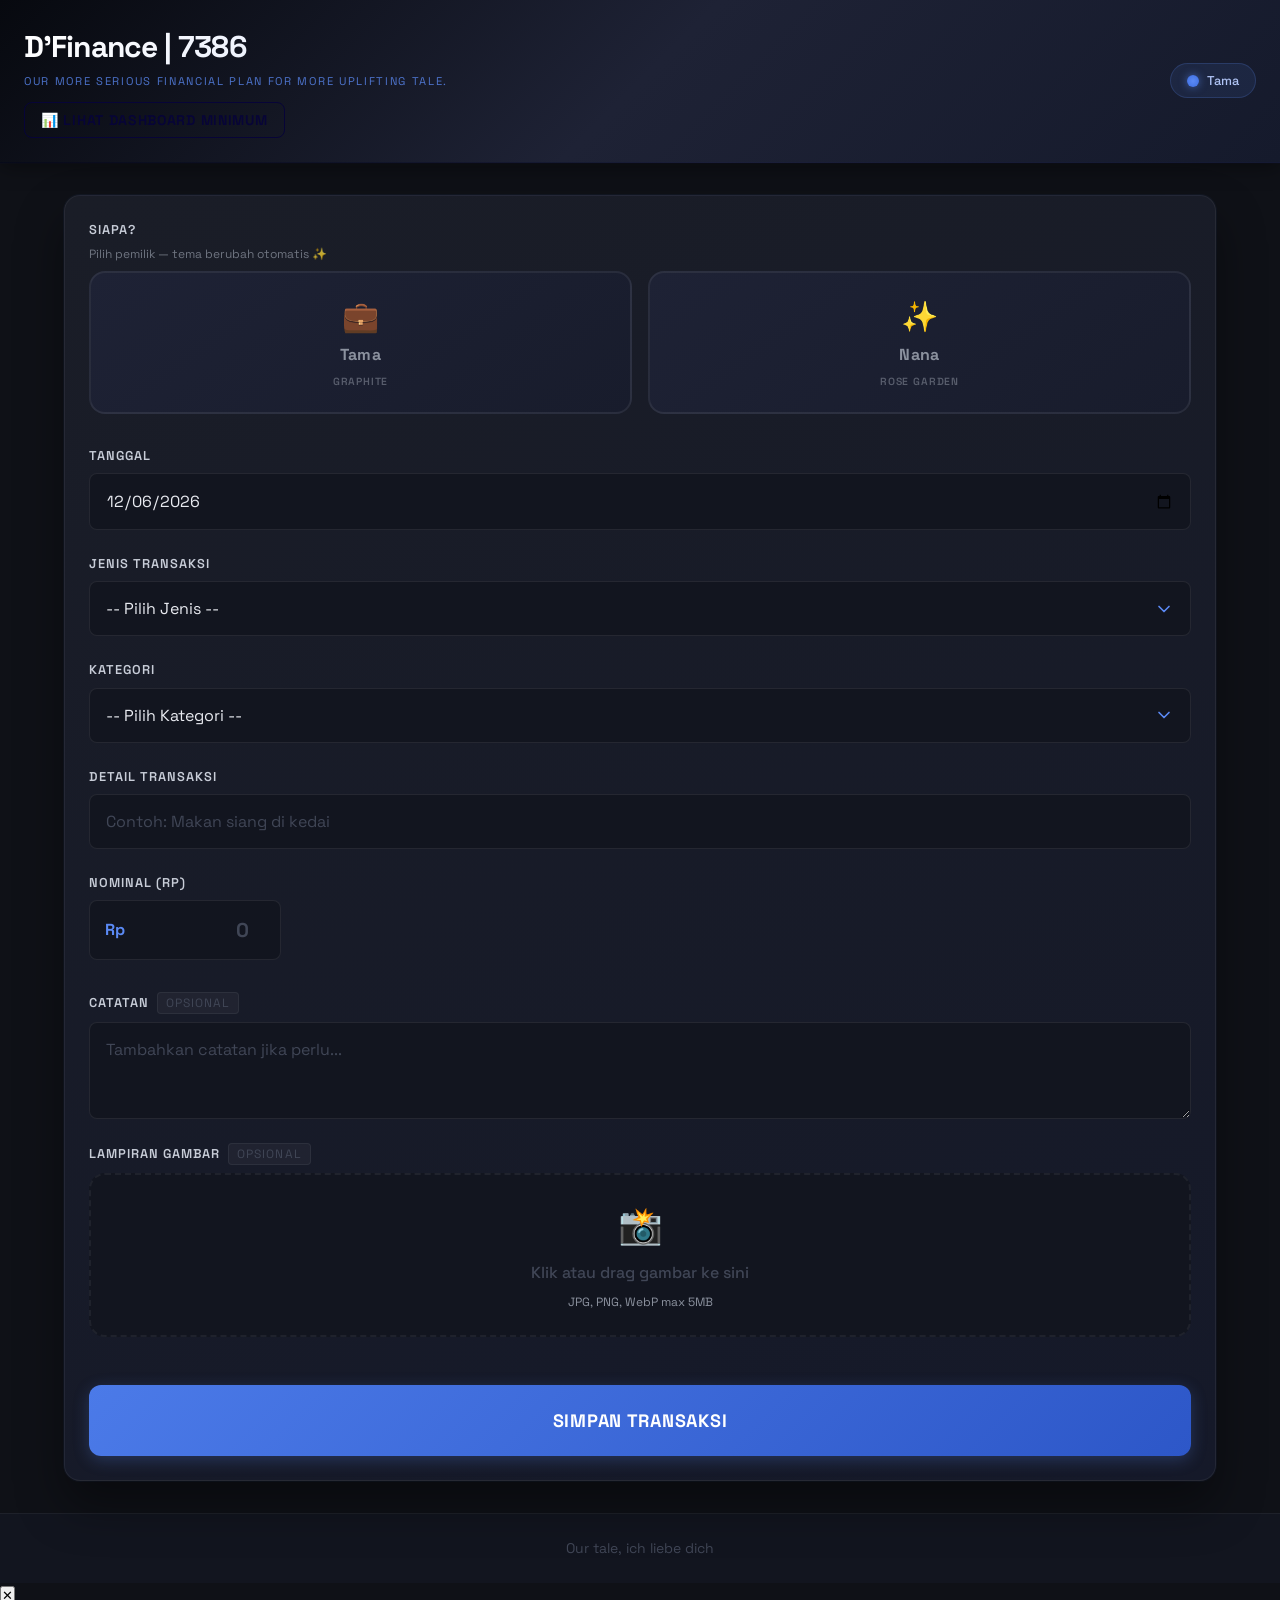
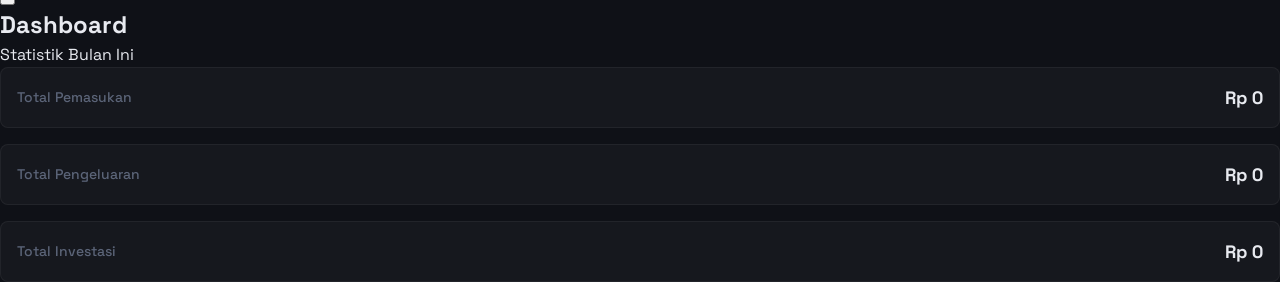
==== commit ac3e03e8: "fix: updated dashboard & image uploading" ====
--- a/frontend/index.html
+++ b/frontend/index.html
@@ -21,9 +21,9 @@
                 <h1 class="app-title">D'Finance | 7386</h1>
                 <p class="app-subtitle">Our more serious financial plan for more uplifting tale.</p>
                 <div class="header-actions" style="margin-top: 0.75rem;">
-                    <a href="https://docs.google.com/spreadsheets/d/1pE9kBBjooUlYmyWJm0nSDtXXB6PvSKB7_aXd6PvGAhU/edit" target="_blank" class="btn" style="background-color: transparent; border: 1px solid var(--accent-color); color: var(--accent-color); font-size: 0.875rem; padding: 0.5rem 1rem; display: inline-flex; align-items: center; text-decoration: none;">
-                        📊 Lihat Dashboard
-                    </a>
+                    <button type="button" id="btnShowDashboard" class="btn" style="background-color: transparent; border: 1px solid var(--accent-color); color: var(--accent-color); font-size: 0.875rem; padding: 0.5rem 1rem; display: inline-flex; align-items: center; cursor: pointer;">
+                        📊 Lihat Dashboard Minimum
+                    </button>
                 </div>
             </div>
             <button class="theme-switcher" id="themeSwitcher" title="Ganti tema">
@@ -199,6 +199,29 @@
         <footer class="app-footer">
             <p class="footer-text">Our tale, ich liebe dich</p>
         </footer>
+
+        <!-- Dashboard Modal -->
+        <div id="dashboardModal" class="dashboard-modal">
+            <div class="dashboard-modal-content">
+                <button class="btn-close-modal" id="btnCloseDashboard">✕</button>
+                <h2 class="modal-title">Dashboard <span id="modalOwnerName"></span></h2>
+                <p class="modal-subtitle">Statistik Bulan Ini</p>
+                <div class="stats-grid modal-stats-grid">
+                    <div class="stat-item">
+                        <span class="stat-label">Total Pemasukan</span>
+                        <span class="stat-value stat-income" id="modalStatIncome">Rp 0</span>
+                    </div>
+                    <div class="stat-item">
+                        <span class="stat-label">Total Pengeluaran</span>
+                        <span class="stat-value stat-expense" id="modalStatExpense">Rp 0</span>
+                    </div>
+                    <div class="stat-item">
+                        <span class="stat-label">Total Investasi</span>
+                        <span class="stat-value stat-investment" id="modalStatInvestment">Rp 0</span>
+                    </div>
+                </div>
+            </div>
+        </div>
     </div>
 
     <!-- Scripts -->
--- a/frontend/css/main.css
+++ b/frontend/css/main.css
@@ -736,3 +736,22 @@
 .form-feedback {
     animation: fadeInUp 0.3s ease;
 }
+/ *   D a s h b o a r d   M o d a l   * / + 
+ . d a s h b o a r d - m o d a l   {   d i s p l a y :   n o n e ;   p o s i t i o n :   f i x e d ;   i n s e t :   0 ;   b a c k g r o u n d - c o l o r :   r g b a ( 0 ,   0 ,   0 ,   0 . 5 ) ;   z - i n d e x :   1 0 0 0 ;   a l i g n - i t e m s :   c e n t e r ;   j u s t i f y - c o n t e n t :   c e n t e r ;   b a c k d r o p - f i l t e r :   b l u r ( 4 p x ) ;   a n i m a t i o n :   f a d e I n   0 . 3 s   e a s e ;   } + 
+ . d a s h b o a r d - m o d a l . a c t i v e   {   d i s p l a y :   f l e x ;   } + 
+ . d a s h b o a r d - m o d a l - c o n t e n t   {   b a c k g r o u n d - c o l o r :   v a r ( - - b g - s e c o n d a r y ) ;   p a d d i n g :   v a r ( - - s p a c i n g - x l ) ;   b o r d e r - r a d i u s :   v a r ( - - r a d i u s - l g ) ;   b o x - s h a d o w :   v a r ( - - s h a d o w - x l ) ;   w i d t h :   9 0 % ;   m a x - w i d t h :   5 0 0 p x ;   p o s i t i o n :   r e l a t i v e ;   b o r d e r :   1 p x   s o l i d   v a r ( - - b o r d e r - c o l o r ) ;   a n i m a t i o n :   s l i d e U p   0 . 3 s   e a s e ;   } + 
+ . b t n - c l o s e - m o d a l   {   p o s i t i o n :   a b s o l u t e ;   t o p :   v a r ( - - s p a c i n g - m d ) ;   r i g h t :   v a r ( - - s p a c i n g - m d ) ;   b a c k g r o u n d :   n o n e ;   b o r d e r :   n o n e ;   f o n t - s i z e :   v a r ( - - f o n t - s i z e - x l ) ;   c o l o r :   v a r ( - - t e x t - s e c o n d a r y ) ;   c u r s o r :   p o i n t e r ;   t r a n s i t i o n :   c o l o r   v a r ( - - t r a n s i t i o n - b a s e ) ;   } + 
+ . b t n - c l o s e - m o d a l : h o v e r   {   c o l o r :   v a r ( - - t e x t - p r i m a r y ) ;   } + 
+ . m o d a l - t i t l e   {   f o n t - s i z e :   v a r ( - - f o n t - s i z e - 2 x l ) ;   f o n t - w e i g h t :   7 0 0 ;   c o l o r :   v a r ( - - a c c e n t - c o l o r ) ;   m a r g i n - b o t t o m :   v a r ( - - s p a c i n g - x s ) ;   } + 
+ . m o d a l - s u b t i t l e   {   f o n t - s i z e :   v a r ( - - f o n t - s i z e - s m ) ;   c o l o r :   v a r ( - - t e x t - s e c o n d a r y ) ;   m a r g i n - b o t t o m :   v a r ( - - s p a c i n g - l g ) ;   } + 
+ @ k e y f r a m e s   s l i d e U p   {   f r o m   {   t r a n s f o r m :   t r a n s l a t e Y ( 2 0 p x ) ;   o p a c i t y :   0 ;   }   t o   {   t r a n s f o r m :   t r a n s l a t e Y ( 0 ) ;   o p a c i t y :   1 ;   }   } + 
+ 
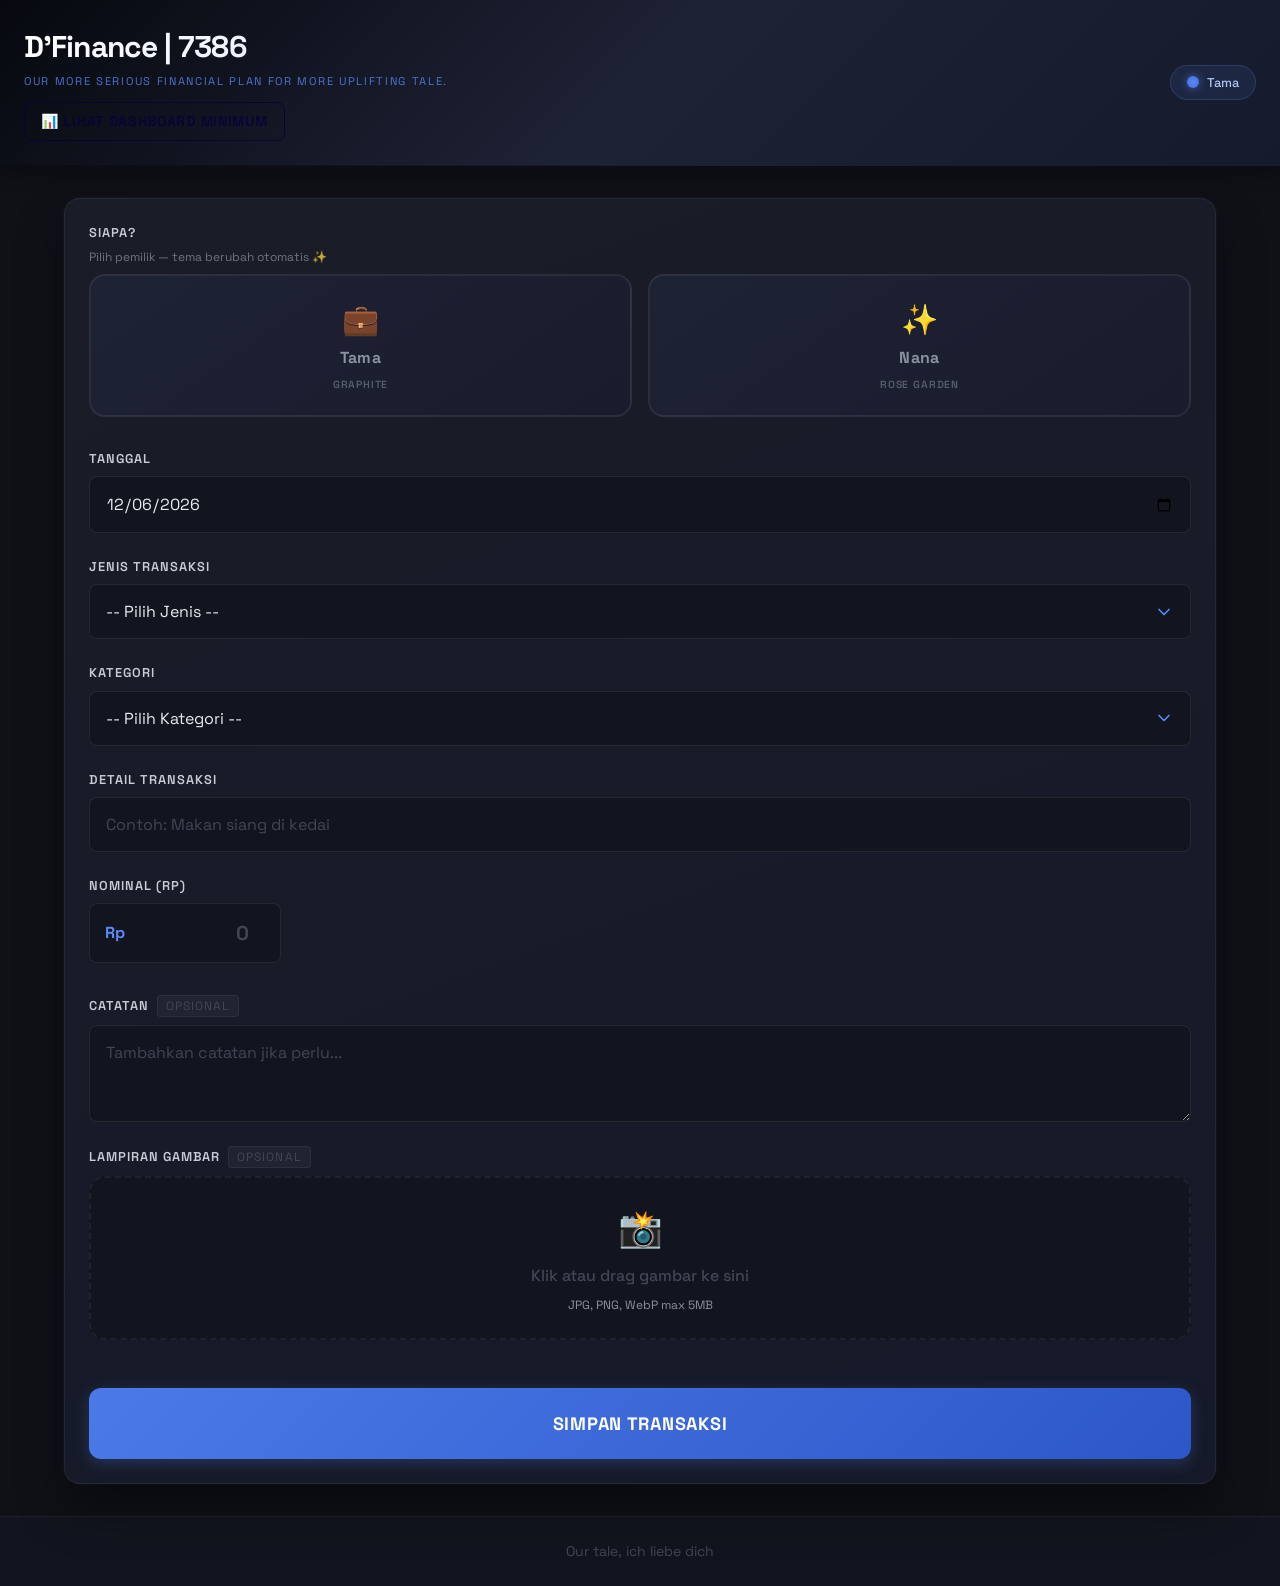
==== commit e36e6f77: "feat: dashboard minimum page" ====
--- a/frontend/index.html
+++ b/frontend/index.html
@@ -21,9 +21,9 @@
                 <h1 class="app-title">D'Finance | 7386</h1>
                 <p class="app-subtitle">Our more serious financial plan for more uplifting tale.</p>
                 <div class="header-actions" style="margin-top: 0.75rem;">
-                    <button type="button" id="btnShowDashboard" class="btn" style="background-color: transparent; border: 1px solid var(--accent-color); color: var(--accent-color); font-size: 0.875rem; padding: 0.5rem 1rem; display: inline-flex; align-items: center; cursor: pointer;">
+                    <a href="dashboard.html" id="btnLinkDashboard" class="btn" style="background-color: transparent; border: 1px solid var(--accent-color); color: var(--accent-color); font-size: 0.875rem; padding: 0.5rem 1rem; display: inline-flex; align-items: center; text-decoration: none;">
                         📊 Lihat Dashboard Minimum
-                    </button>
+                    </a>
                 </div>
             </div>
             <button class="theme-switcher" id="themeSwitcher" title="Ganti tema">
@@ -199,29 +199,6 @@
         <footer class="app-footer">
             <p class="footer-text">Our tale, ich liebe dich</p>
         </footer>
-
-        <!-- Dashboard Modal -->
-        <div id="dashboardModal" class="dashboard-modal">
-            <div class="dashboard-modal-content">
-                <button class="btn-close-modal" id="btnCloseDashboard">✕</button>
-                <h2 class="modal-title">Dashboard <span id="modalOwnerName"></span></h2>
-                <p class="modal-subtitle">Statistik Bulan Ini</p>
-                <div class="stats-grid modal-stats-grid">
-                    <div class="stat-item">
-                        <span class="stat-label">Total Pemasukan</span>
-                        <span class="stat-value stat-income" id="modalStatIncome">Rp 0</span>
-                    </div>
-                    <div class="stat-item">
-                        <span class="stat-label">Total Pengeluaran</span>
-                        <span class="stat-value stat-expense" id="modalStatExpense">Rp 0</span>
-                    </div>
-                    <div class="stat-item">
-                        <span class="stat-label">Total Investasi</span>
-                        <span class="stat-value stat-investment" id="modalStatInvestment">Rp 0</span>
-                    </div>
-                </div>
-            </div>
-        </div>
     </div>
 
     <!-- Scripts -->
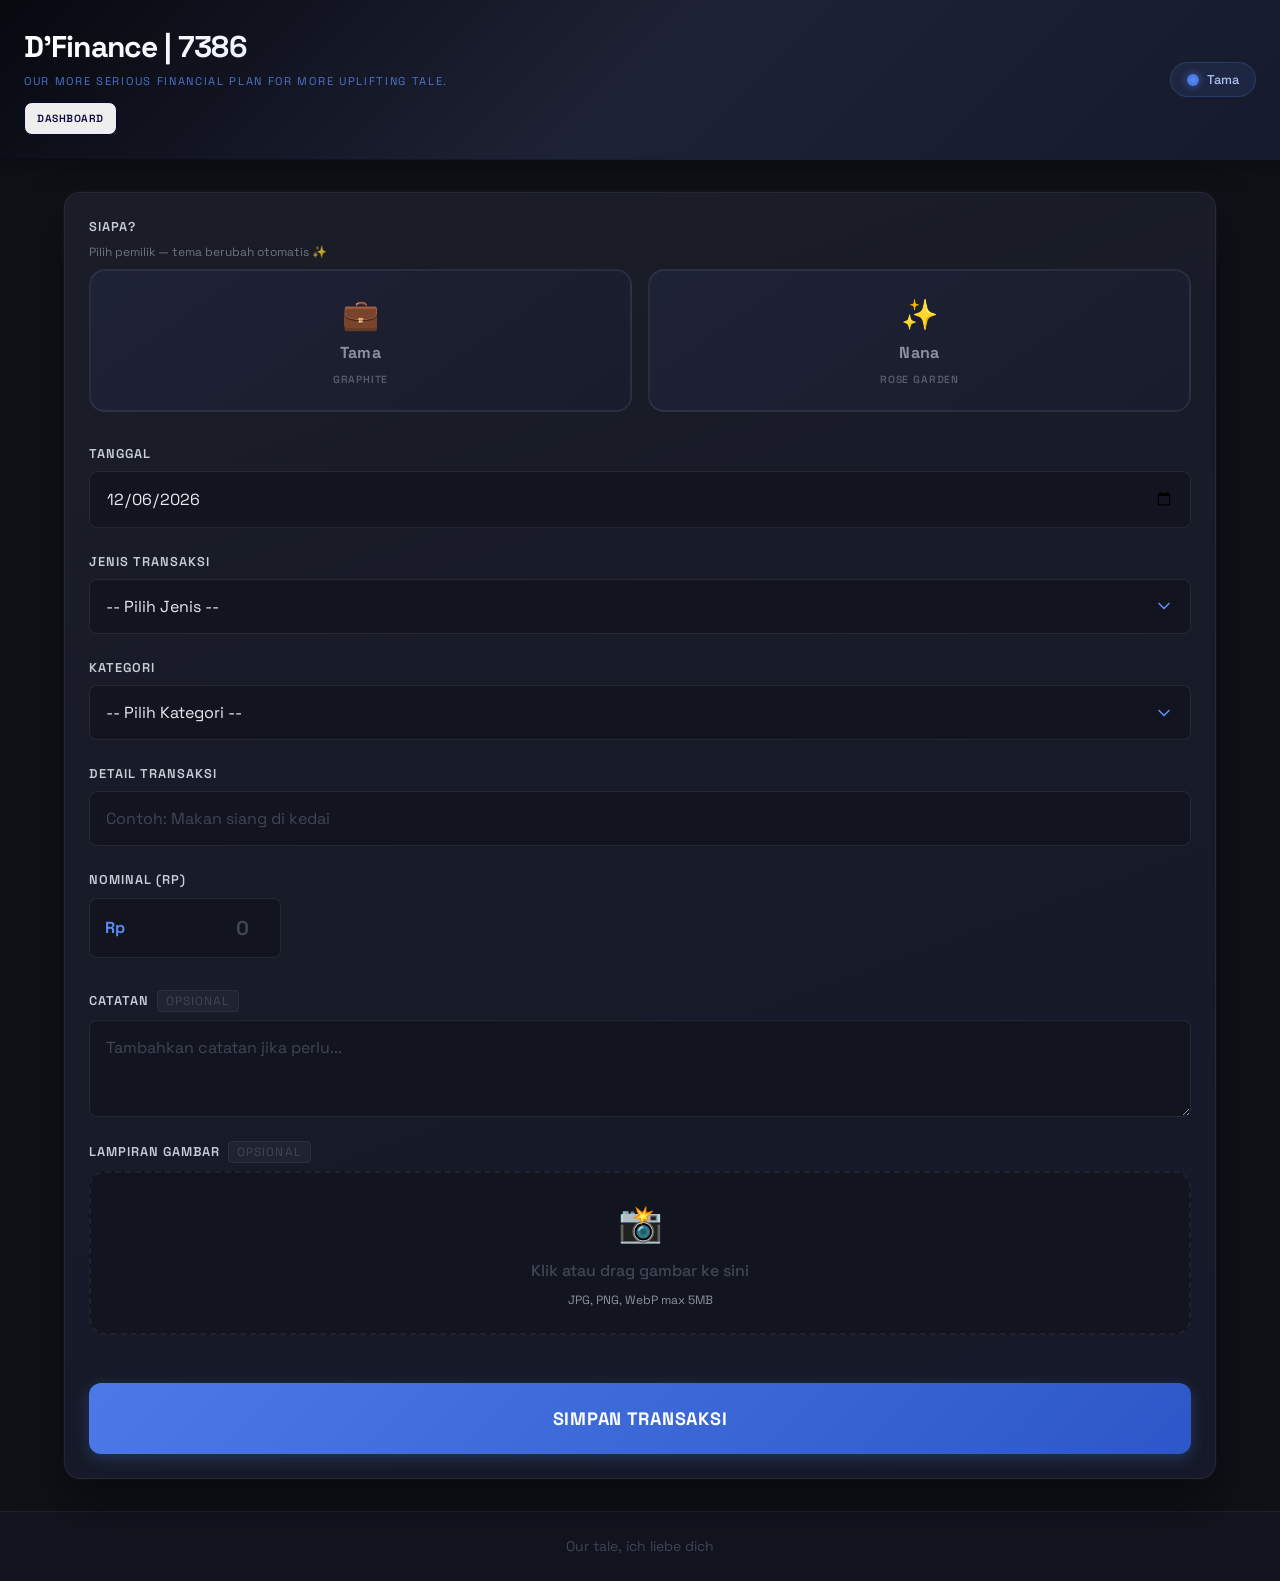
==== commit 8a99ee01: "feat: theme min. dash and sync app script" ====
--- a/frontend/index.html
+++ b/frontend/index.html
@@ -21,8 +21,8 @@
                 <h1 class="app-title">D'Finance | 7386</h1>
                 <p class="app-subtitle">Our more serious financial plan for more uplifting tale.</p>
                 <div class="header-actions" style="margin-top: 0.75rem;">
-                    <a href="dashboard.html" id="btnLinkDashboard" class="btn" style="background-color: transparent; border: 1px solid var(--accent-color); color: var(--accent-color); font-size: 0.875rem; padding: 0.5rem 1rem; display: inline-flex; align-items: center; text-decoration: none;">
-                        📊 Lihat Dashboard Minimum
+                    <a href="dashboard.html" id="btnLinkDashboard" class="btn" style="background-color: #eeeeee; border: 1px solid var(--accent-color); color: var(--accent-color); font-size: 0.65rem; padding: 0.5rem 0.75rem; display: inline-flex; align-items: center; text-decoration: none;">
+                        Dashboard
                     </a>
                 </div>
             </div>
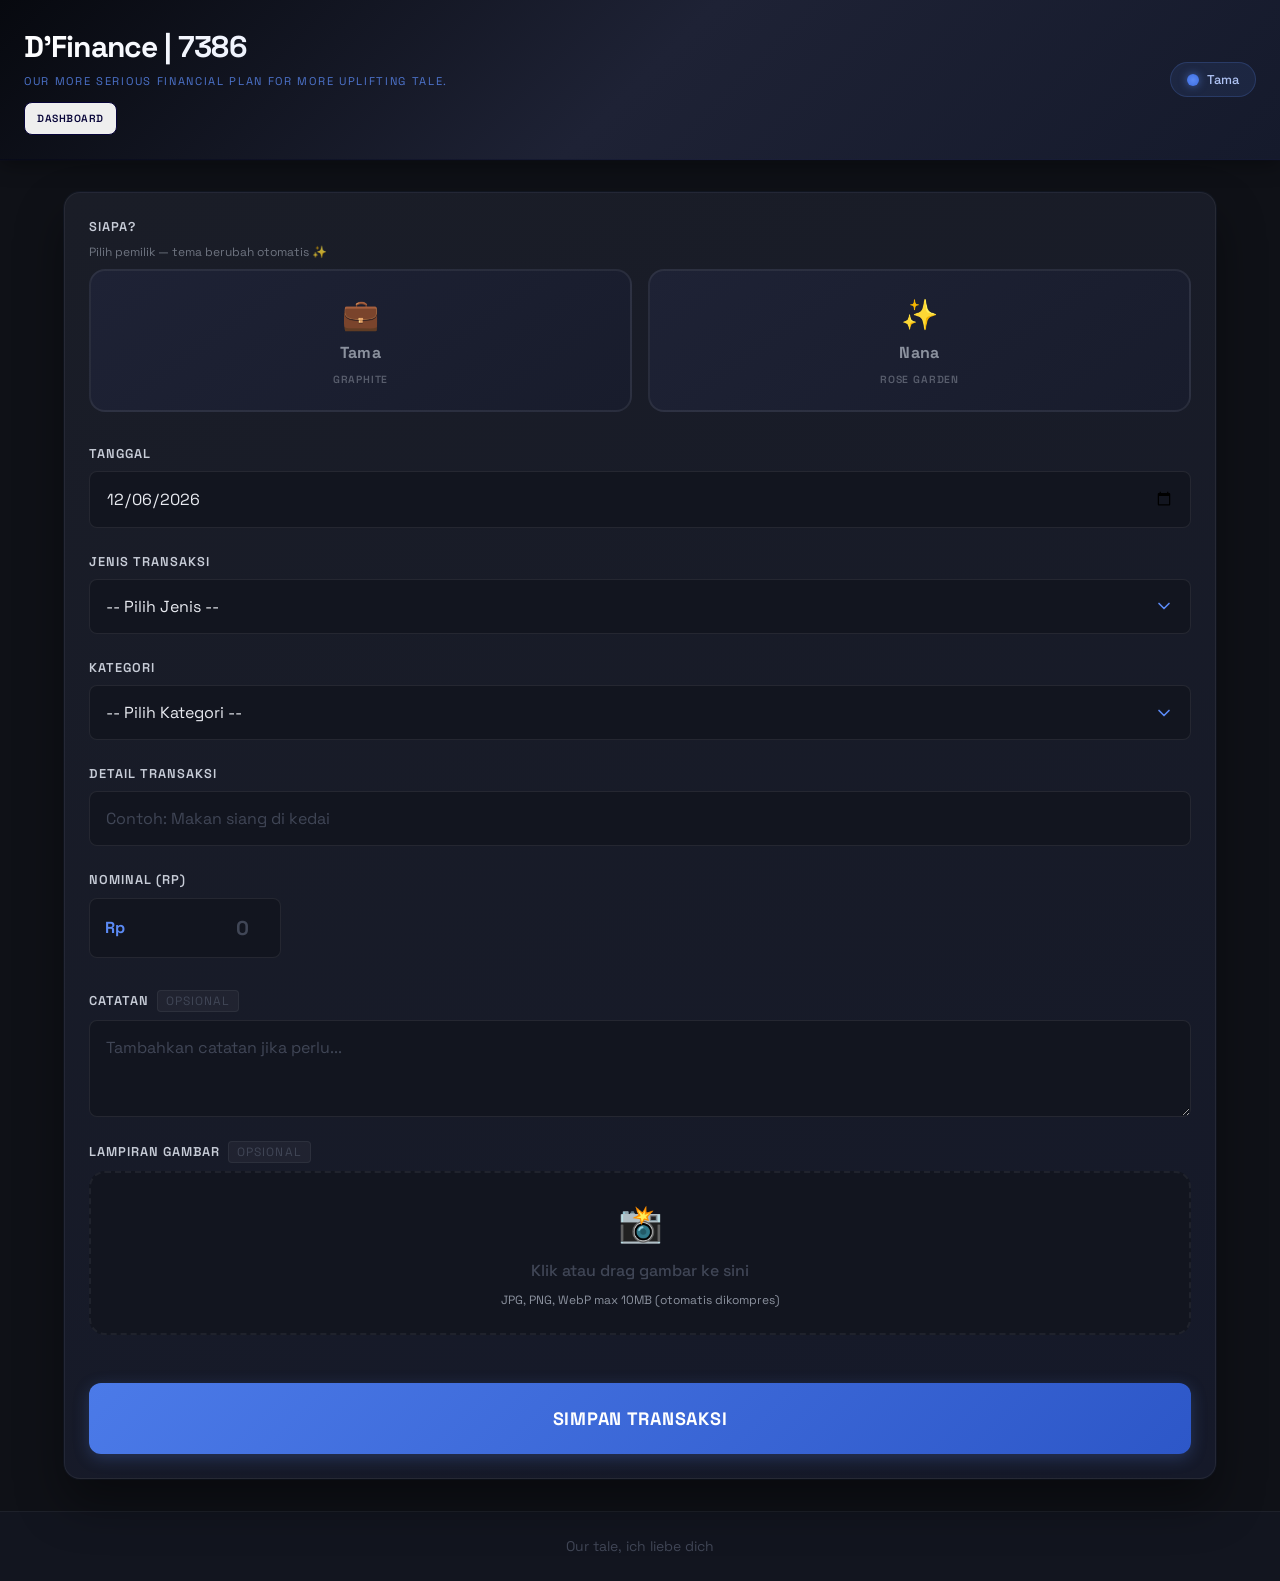
==== commit 3cc76599: "feat: updated dashboard and app script sync" ====
--- a/frontend/index.html
+++ b/frontend/index.html
@@ -150,7 +150,7 @@
                         <div class="upload-prompt">
                             <span class="upload-icon">📸</span>
                             <p>Klik atau drag gambar ke sini</p>
-                            <small>JPG, PNG, WebP max 5MB</small>
+                            <small>JPG, PNG, WebP max 10MB (otomatis dikompres)</small>
                         </div>
                     </div>
                     <div class="image-preview" id="imagePreview" style="display: none;">
@@ -204,6 +204,7 @@
     <!-- Scripts -->
     <script src="js/config-loader.js"></script>
     <script src="js/theme-manager.js"></script>
+    <script src="js/image-utils.js"></script>
     <script src="js/form-handler.js"></script>
     <script src="js/main.js"></script>
 </body>
